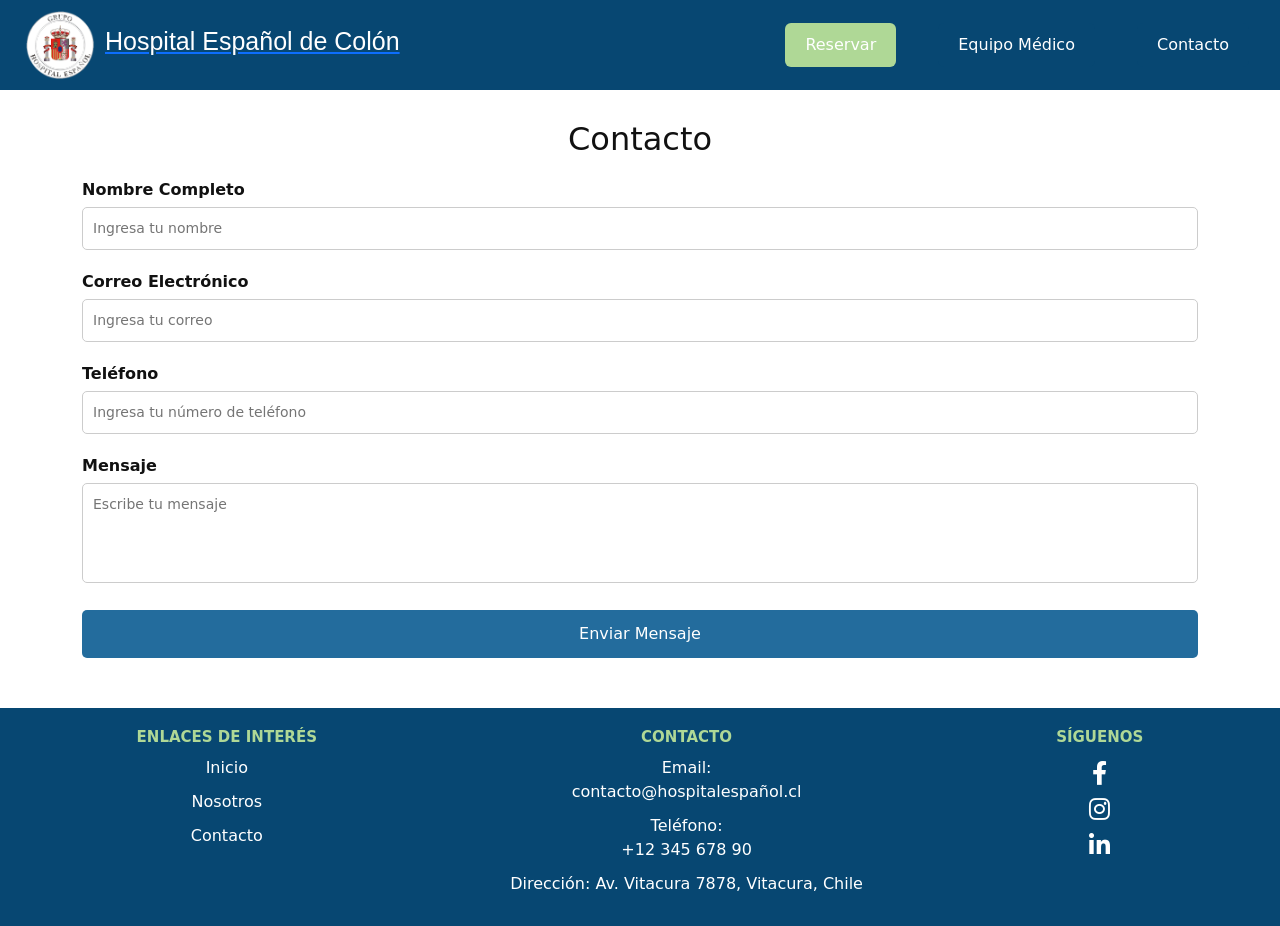
==== Contacto.html @ 039abe9b "first commit" ====
<!DOCTYPE html>
<html lang="es">
<head>
    <meta charset="UTF-8">
    <meta name="viewport" content="width=device-width, initial-scale=1.0">
    <title>Hospital Español de Colón</title>
    <link rel = "stylesheet" href="styles/main.css">
    <link rel="stylesheet" href="bootstrap-5.3.3-dist/css/bootstrap.min.css">
    <link rel="stylesheet" href="https://cdnjs.cloudflare.com/ajax/libs/font-awesome/6.0.0-beta3/css/all.min.css">
    
</head>
<body class = "color-cuerpo">
    <header>
        <a href = "index.html" class = "logo">
            <img src="resources/images/Logo.png" alt="Logo HEDC" class="logo-img">
            <h1 class="logo-nombre"> Hospital Español de Colón</h1>
        </a>

        <nav>
            <!-- MENU HORIZONTAL -->
            <ul class="menu">
                <li><a class="Destacado"    href = "reservar.html">        Reservar</a></li>
                <li><a class="Botoncito"    href = "Equipo Médico.html">   Equipo Médico</a></li>
                <li><a class="Botoncito"    href = "Contacto.html">             Contacto</a></li>
            </ul>
            <!-- MENU VERTICAL -->
            <div class="dropdown">
                <button class="dropbtn">MENU</button>
                <div class="dropdown-content">
                    <a class="Destacado"    href = "reservar.html"> Reservar</a>
                    <a class="Botoncito"    href = "Equipo Médico.html">Equipo Médico</a>
                    <a class="Botoncito"    href = "Contacto.html"> Contacto</a>
                </div>
            </div>
        </nav>

    </header>








<body>
    <div class="contact-form container">
        <h2>Contacto</h2>

        <form action="/contact" method="POST">
            <div class="form-group">
                <label for="name">Nombre Completo</label>
                <input type="text" id="name" name="name" placeholder="Ingresa tu nombre" required>
            </div>

            <div class="form-group">
                <label for="email">Correo Electrónico</label>
                <input type="email" id="email" name="email" placeholder="Ingresa tu correo" required>
            </div>

            <div class="form-group">
                <label for="phone">Teléfono</label>
                <input type="tel" id="phone" name="phone" placeholder="Ingresa tu número de teléfono" required>
            </div>

            <div class="form-group">
                <label for="message">Mensaje</label>
                <textarea id="message" name="message" placeholder="Escribe tu mensaje" required></textarea>
            </div>

            <input type="submit" value="Enviar Mensaje">
        </form>
    </div>


    </body>









    <footer>
        <div class="footer-container">
            <div class="footer-column">
                <h3 class = "fw-bold">Enlaces de Interés</h3>
                <a href="index.html">Inicio</a>
                <a href="Equipo Medico.html">Nosotros</a>
                <a href="Contacto.html">Contacto</a>
            </div>

            <div class="footer-column contact-info">
                <h3 class = "fw-bold" >Contacto</h3>
                <p>Email: <a href="mailto:contacto@hospitalespañol.cl">contacto@hospitalespañol.cl</a></p>
                <p>Teléfono: <a href="tel:+1234567890">+12 345 678 90</a></p>
                <p>Dirección: Av. Vitacura 7878, Vitacura, Chile</p>
            </div>
            

            <div class="footer-column">
                <h3 class = "fw-bold">Síguenos</h3>
                <div class="social-icons">
                    <a href="https://www.facebook.com" target="Facebook" aria-label="Facebook">
                        <i class="fab fa-facebook-f"></i>
                    </a>
                    <a href="https://www.instagram.com" target="Instagram" aria-label="Instagram">
                        <i class="fab fa-instagram"></i>
                    </a>
                    <a href="https://www.linkedin.com" target="Linkedin" aria-label="LinkedIn">
                        <i class="fab fa-linkedin-in"></i>
                    </a>
                </div>
            </div>


        </div>
    </footer>
</body>
</html>
---- styles/main.css ----
@charset "UTF-8";
h1 {
  color: #074772;
  font-family: "Didot", sans-serif;
}

h2 {
  size: small;
}

body {
  display: flex;
  flex-direction: column;
  min-height: 100vh; /* Asegura que el body ocupe al menos el 100% de la altura de la pantalla */
  margin: 0; /* Eliminar márgenes por defecto */
}

/* Hacer que el contenido principal ocupe el espacio disponible */
.container.Set {
  flex: 1; /* El contenido de la página debe ocupar el espacio disponible */
}

header {
  display: flex;
  justify-content: space-between;
  align-items: center;
  padding: 10px 10px;
  background-color: #074772;
  position: relative;
}

.logo {
  display: flex;
  align-items: center;
}

.logo-img {
  height: 70px;
  width: auto;
  margin-right: 10px;
  margin-left: 15px;
}

.logo-nombre {
  vertical-align: auto;
  color: #fff;
  font-size: 25px;
  text-decoration: none;
  font-family: "Arial", sans-serif;
}

.nav-link {
  list-style: none;
  display: list-item;
  margin: 0;
  padding: 0;
}

.reservar {
  display: flex;
  background-color: #afd896;
  color: #111111;
}

@media (max-width: 767px) {
  .logo-nombre {
    font-size: 16px;
  }
}
@media (min-width: 768px) and (max-width: 1024px) {
  .logo-nombre {
    font-size: 20px;
  }
}
nav {
  color: #fff;
  font-weight: 400;
  display: inline-flex;
  text-decoration: none;
  color: #fff;
}

.menu {
  display: inline-flex;
  list-style: none;
  padding: 0;
  margin: 0;
}

.menu ul {
  list-style-type: none;
  margin: 0;
  padding: 0;
  overflow: hidden;
  background-color: transparent;
}

.menu li {
  margin: 0 15px;
  float: left;
  border: 1px solid transparent;
}

.menu li a {
  color: #fff;
  text-decoration: none;
  padding: 10px 15px;
  display: block;
  color: #fff;
  text-align: center;
  padding: 6px 16px;
  text-decoration: none;
  border-radius: 6px;
}

.menu li a:hover {
  color: #fff;
  background-color: #236c9d;
}

.Destacado {
  background-color: #afd896;
  color: #074772;
  text-decoration: none;
}

.Botoncito {
  background-color: #074772;
  color: #fff;
  text-decoration: none;
}

.dropbtn {
  background-color: #236c9d;
  border-radius: 10%;
  color: #fff;
  padding: 16px;
  font-size: 16px;
  border: none;
  display: none;
}

.dropdown {
  display: none;
}

@media (max-width: 767px) {
  .menu {
    display: none;
  }
  .dropbtn {
    display: flex;
  }
  .dropdown {
    font-size: small;
    position: relative;
    display: inline-block;
    padding: 15px;
  }
  .dropdown-content {
    display: none;
    position: absolute;
    background-color: #fff;
    min-width: 160px;
    box-shadow: 0px 8px 16px 0px #111111;
    z-index: 1;
  }
  .dropdown-content a {
    color: #fff;
    padding: 12px 16px;
    text-decoration: none;
    display: block;
    margin-right: 50px;
  }
  .dropdown-content a:hover {
    color: #fff;
    background-color: #236c9d;
  }
  .dropdown:hover .dropdown-content {
    display: block;
  }
  .dropdown:hover .dropbtn {
    background-color: #236c9d;
    border-radius: 40%;
  }
  .Destacado {
    color: #111111;
  }
}
/* Menú en pantallas entre 768px y 1024px (tablets) */
@media (min-width: 768px) and (max-width: 1024px) {
  .menu {
    display: flex;
    justify-content: space-around;
  }
  .menu-toggle {
    display: none;
  }
  .menu li {
    margin: 0 10px;
  }
  .menu li a {
    padding: 8px 12px;
  }
  .dropdown {
    display: none;
  }
}
/* Menú en pantallas grandes (escritorios) */
@media (min-width: 1024px) {
  .menu {
    display: flex;
    justify-content: space-evenly;
  }
  .menu li {
    margin: 0 20px;
  }
  .menu li a {
    padding: 10px 20px;
  }
  .dropdown {
    display: none;
  }
}
footer {
  text-align: center;
  padding: 10px 0;
  bottom: 0;
  width: 100%;
  background-color: #074772;
  color: #fff;
  text-align: center;
}

.footer-container {
  display: flex;
  justify-content: space-around;
  flex-wrap: wrap;
  max-width: 1200px;
  margin: 0 auto;
}

.footer-column {
  flex: auto;
  margin: 10px;
  min-width: 200px;
}

.footer-column h3 {
  font-size: 15px;
  margin-bottom: 10px;
  text-transform: uppercase;
  color: #afd896;
}

.footer-column a {
  color: #fff;
  text-decoration: none;
  display: block;
  margin-bottom: 10px;
}

.footer-column a:hover {
  color: #afd896;
}

.contact-info p {
  margin: 10px 0;
}

.social-icons a {
  color: #fff;
  font-size: 24px;
  margin: 0 10px;
  text-decoration: none;
}

.social-icons a:hover {
  color: #afd896;
}

@media (max-width: 767px) {
  .footer {
    padding: 0;
  }
  .footer-column {
    font-size: 10px;
  }
  .social-icons a {
    color: #fff;
    font-size: 14px;
    margin: 0 10px;
    text-decoration: none;
  }
}
.services-container {
  display: flex;
  justify-content: space-around; /* Espacio entre los servicios */
  flex-wrap: wrap; /* Permite que los elementos se muevan a la siguiente línea si es necesario */
  padding: 20px;
  max-width: 1200px; /* Máximo ancho del contenedor */
  margin: 0 auto; /* Centra el contenedor */
}

.service {
  background-color: #fff;
  border-radius: 10px;
  box-shadow: 0 4px 10px rgba(0, 0, 0, 0.1);
  margin: 10px;
  padding: 15px;
  width: 250px;
  text-align: center;
}

.service img {
  max-width: 100%;
  height: 160px;
  border-radius: 10px;
}

.service h3 {
  margin: 10px 0;
  color: #333;
}

.service p {
  color: #8b8b8b;
}

.Set {
  margin-top: 10px;
  margin-bottom: 10px;
  flex: 1;
}

.Titulo1 {
  margin-top: 25px;
  color: #afd896;
}

.cuerpo-lleno {
  display: flex;
}

.reservation-form {
  max-width: 600px;
  margin: 0 auto;
  padding: 20px;
  background-color: #f4f4f4;
  border-radius: 10px;
  box-shadow: 0 4px 8px rgba(0, 0, 0, 0.1);
}

.reservation-form h2 {
  text-align: center;
  color: #333;
  margin-bottom: 20px;
}

/* Estilos para los campos del formulario */
.reservation-form label {
  display: block;
  margin-bottom: 5px;
  font-weight: bold;
  color: #333;
}

.reservation-form input,
.reservation-form select {
  width: 100%;
  padding: 10px;
  margin-bottom: 15px;
  border: 1px solid #ccc;
  border-radius: 5px;
  box-sizing: border-box;
}

.reservation-form input[type=submit] {
  background-color: #38b6ff;
  color: white;
  border: none;
  cursor: pointer;
  font-size: 16px;
  transition: background-color 0.3s;
}

.reservation-form input[type=submit]:hover {
  background-color: #005f99;
}

.contact-form {
  justify-items: center;
  background-color: white;
  padding: 30px;
  border-radius: 10px;
  box-shadow: #ccc;
  max-width: 400px;
  width: 100%;
}

.contact-form h2 {
  text-align: center;
  color: #111111;
  margin-bottom: 20px;
}

.contact-form label {
  display: block;
  margin-bottom: 5px;
  font-weight: bold;
  color: #111111;
}

.contact-form input,
.contact-form textarea {
  width: 100%;
  padding: 10px;
  margin-bottom: 20px;
  border: 1px solid #ccc;
  border-radius: 5px;
  font-size: 14px;
  box-sizing: border-box;
  align-items: center;
}

.contact-form textarea {
  resize: none;
  height: 100px;
}

.contact-form input[type=submit] {
  background-color: #236c9d;
  color: #fff;
  border: none;
  padding: 12px;
  font-size: 16px;
  border-radius: 5px;
  cursor: pointer;
  transition: background-color 0.3s;
  width: 100%;
}

.contact-form input[type=submit]:hover {
  background-color: #afd896;
}

.team-container {
  display: grid;
  grid-template-columns: repeat(auto-fit, minmax(250px, 1fr));
  gap: 20px;
  padding: 20px;
  max-width: 1200px;
  margin: 0 auto;
}

.team-card {
  background-color: #f4f4f4;
  border-radius: 20px;
  text-align: center;
  padding: 15px;
  box-shadow: 0 4px 8px rgba(0, 0, 0, 0.1);
}

.team-card img {
  width: 100%;
  height: auto;
  border-radius: 50%;
  -o-object-fit: cover;
     object-fit: cover;
}

.team-card h3 {
  margin: 15px 0 5px;
  font-size: 18px;
  color: #333;
}

.team-card p {
  font-size: 14px;
  color: #555;
}/*# sourceMappingURL=main.css.map */
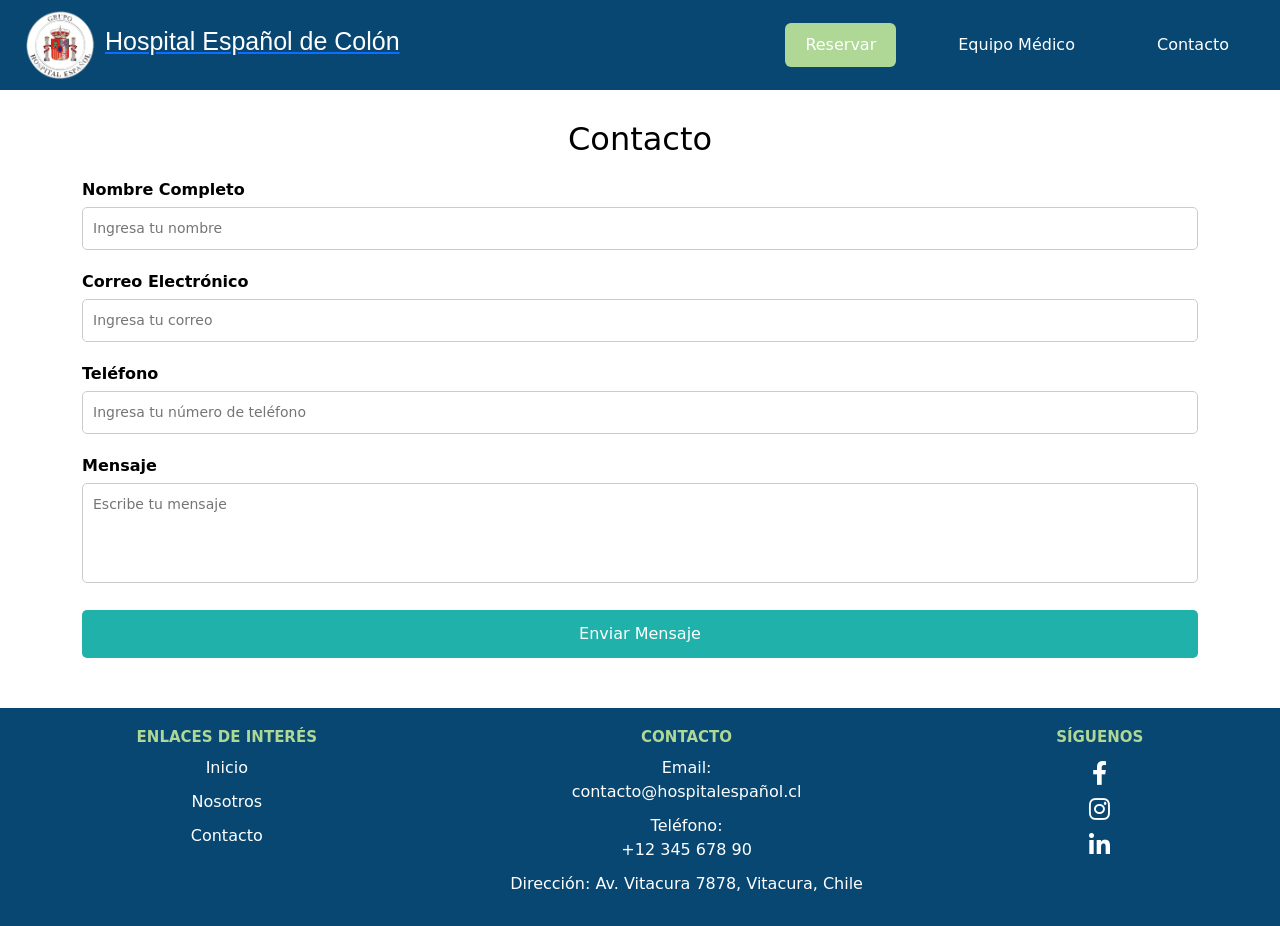
==== commit a5f0fda4: "agregar JS a formulario contacto" ====
--- a/Contacto.html
+++ b/Contacto.html
@@ -7,9 +7,14 @@
     <link rel = "stylesheet" href="styles/main.css">
     <link rel="stylesheet" href="bootstrap-5.3.3-dist/css/bootstrap.min.css">
     <link rel="stylesheet" href="https://cdnjs.cloudflare.com/ajax/libs/font-awesome/6.0.0-beta3/css/all.min.css">
-    
+    <script type="module" src="JS/index.js"></script>
+
 </head>
+
+
+
 <body class = "color-cuerpo">
+
     <header>
         <a href = "index.html" class = "logo">
             <img src="resources/images/Logo.png" alt="Logo HEDC" class="logo-img">
@@ -36,18 +41,21 @@
 
     </header>
 
+    <div id="modal" class="modal">
+        <div class="modal-content modal-dialog modal-dialog-centered" id="modal-content">
+            <span class="close">&times;</span>
+            <h3>Resumen de tu mensaje</h3>
+        </div>
+    </div>
+    
 
 
-
-
-
-
-
-<body>
     <div class="contact-form container">
         <h2>Contacto</h2>
 
-        <form action="/contact" method="POST">
+        <!-- <form id=contact-form action="/contact" method="POST"> -->
+        <form id=contact-form method="POST">
+    
             <div class="form-group">
                 <label for="name">Nombre Completo</label>
                 <input type="text" id="name" name="name" placeholder="Ingresa tu nombre" required>
@@ -70,19 +78,12 @@
 
             <input type="submit" value="Enviar Mensaje">
         </form>
+
+        <div id="resultado"></div>
     </div>
 
 
-    </body>
-
-
-
-
-
-
-
-
-
+    
     <footer>
         <div class="footer-container">
             <div class="footer-column">
--- a/styles/main.css
+++ b/styles/main.css
@@ -400,7 +400,7 @@
 
 .contact-form h2 {
   text-align: center;
-  color: #111111;
+  color: black;
   margin-bottom: 20px;
 }
 
@@ -408,7 +408,7 @@
   display: block;
   margin-bottom: 5px;
   font-weight: bold;
-  color: #111111;
+  color: black;
 }
 
 .contact-form input,
@@ -429,8 +429,8 @@
 }
 
 .contact-form input[type=submit] {
-  background-color: #236c9d;
-  color: #fff;
+  background-color: lightseagreen;
+  color: white;
   border: none;
   padding: 12px;
   font-size: 16px;
@@ -441,7 +441,7 @@
 }
 
 .contact-form input[type=submit]:hover {
-  background-color: #afd896;
+  background-color: gray;
 }
 
 .team-container {
